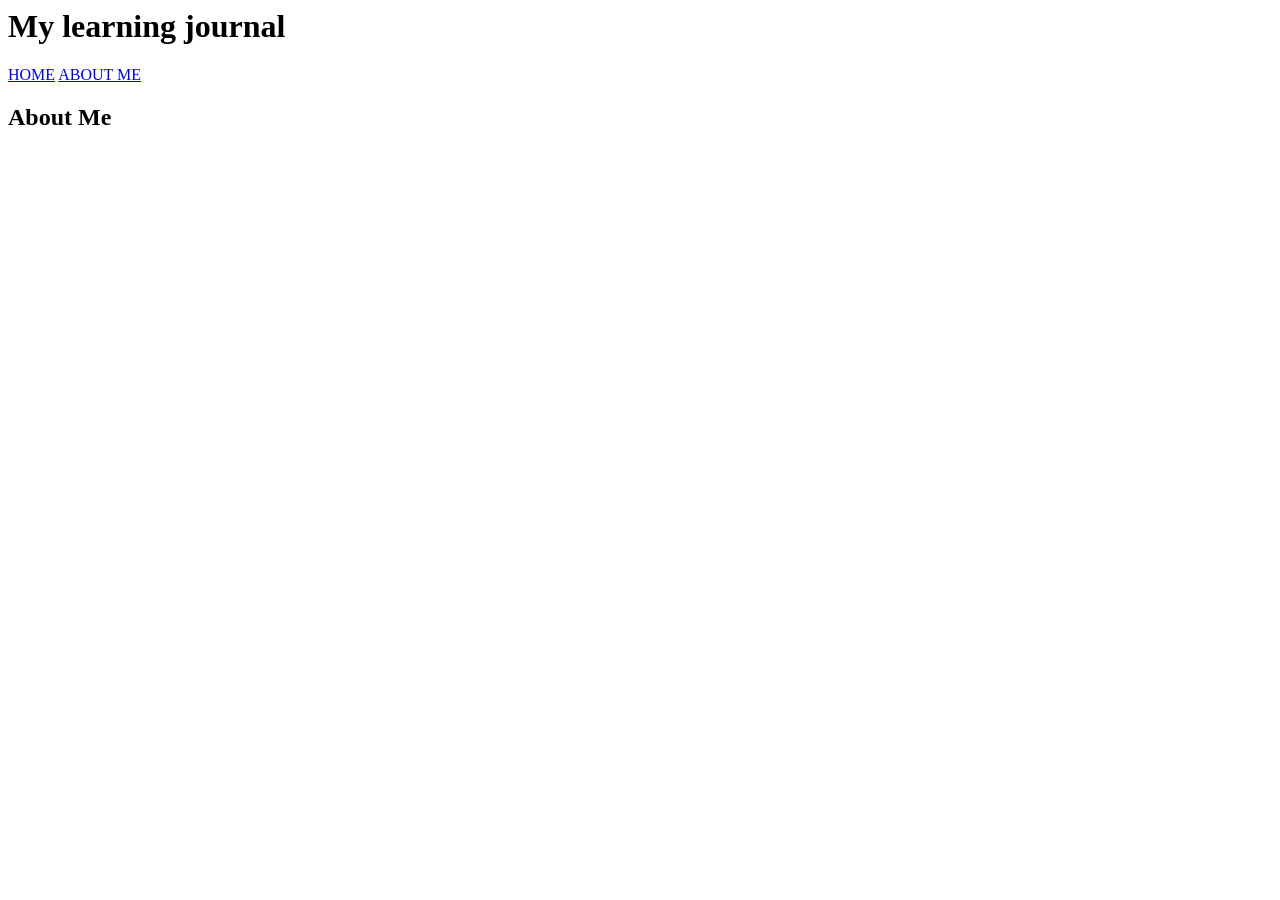
==== about-me/index.html @ eaa55583 "chore: initial commit" ====
<html>
    <head>
        <title>My Learning Journal</title>
        <link rel="stylesheet" href="css/style.css">
        <meta name="viewport" content="width=device-width, initial-scale=1.0">
    </head>
    <body>
        <header>
            <h1>My learning journal</h1>
            <a href="/index.html" target="_self">HOME</a>
            <a href="/about-me/index.html">ABOUT ME</a>
        </header>
        <h2>About Me</h2>
    </body>
</html>
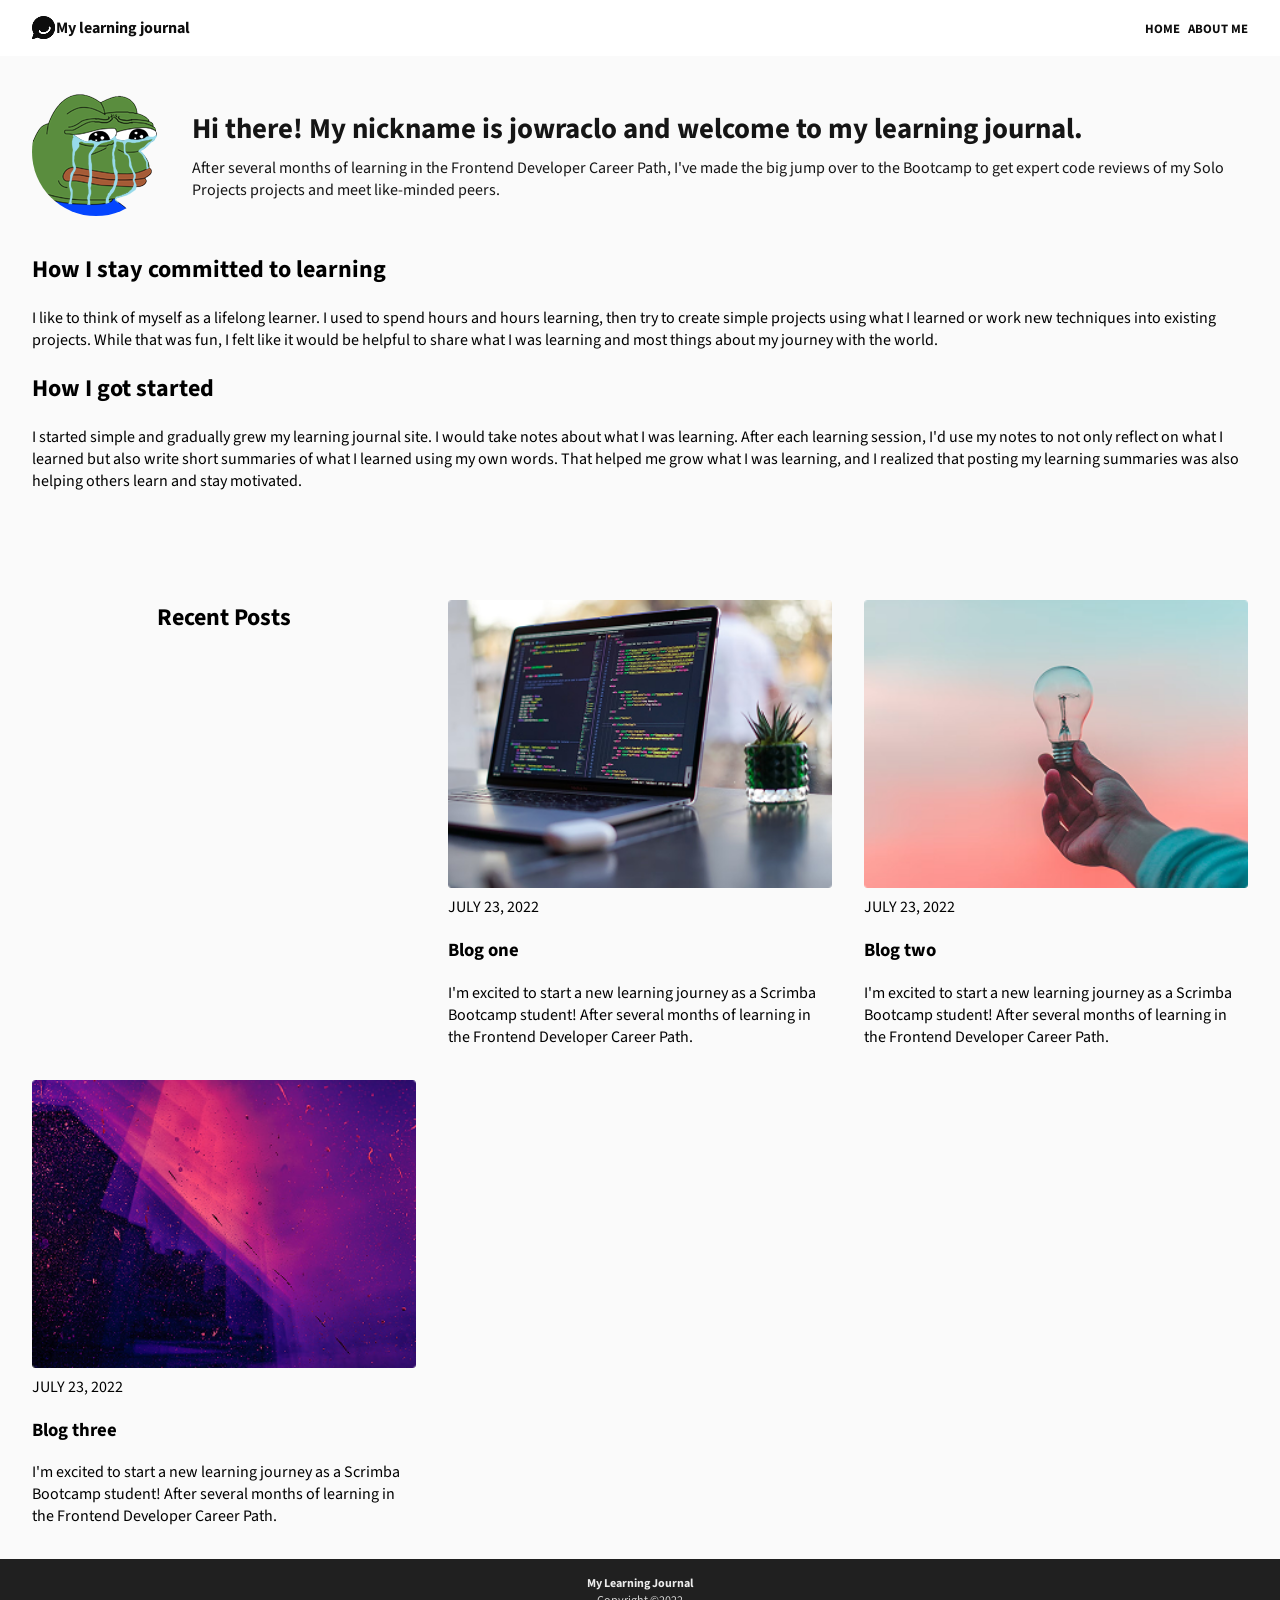
==== commit 6528944b: "chore(about): start about me page markup and styles - Added initial HTML structure for About Me page" ====
--- a/about-me/index.html
+++ b/about-me/index.html
@@ -1,15 +1,119 @@
+<!DOCTYPE html>
 <html>
     <head>
-        <title>My Learning Journal</title>
-        <link rel="stylesheet" href="css/style.css">
+        <title>About Me</title>
+        <link rel="stylesheet" href="../css/style.css">
         <meta name="viewport" content="width=device-width, initial-scale=1.0">
+        <link 
+            rel="preconnect" 
+            href="https://fonts.googleapis.com"
+        >
+        <link 
+            rel="preconnect" 
+            href="https://fonts.gstatic.com" 
+            crossorigin
+        >
+        <link 
+            href="https://fonts.googleapis.com/css2?family=Source+Sans+3:ital,wght@0,200..900;1,200..900&display=swap" 
+            rel="stylesheet"
+        >
     </head>
-    <body>
-        <header>
-            <h1>My learning journal</h1>
-            <a href="/index.html" target="_self">HOME</a>
-            <a href="/about-me/index.html">ABOUT ME</a>
-        </header>
-        <h2>About Me</h2>
+    <body class="about-me">
+        <div class="grid-container">
+            <header>
+                <img src="../images/logo.png" alt="learning journal logo">
+                <a 
+                    href="../index.html" 
+                    target="_self"
+                    class="logo"
+                >
+                    My learning journal
+                </a>
+                <nav>
+                    <ul>
+                        <li>
+                            <a href="../index.html" target="_self">HOME</a>
+                        </li>
+                        <li>
+                            <a href="./index.html">ABOUT ME</a>
+                        </li>
+                    </ul>
+                </nav>
+            </header>
+            <main>
+                <div class="hero">
+                    <img src="../images/avatar.png" 
+                        alt="An image of a crying pepe frog representing jowraclo's avatar"
+                        class="avatar"
+                    >
+                    <div>
+                        <h1>
+                            Hi there! My nickname is jowraclo and 
+                            welcome to my learning journal.
+                        </h1>
+                        <p>
+                            After several months of learning in the Frontend Developer Career Path, 
+                            I've made the big jump over to the Bootcamp to get expert code reviews of 
+                            my Solo Projects projects and meet like-minded peers.
+                        </p>
+                    </div>
+                </div>
+                <section class="about-me-main">
+                    <h2>How I stay committed to learning</h2>
+                    <p>
+                        I like to think of myself as a lifelong learner. 
+                        I used to spend hours and hours learning, 
+                        then try to create simple projects using what 
+                        I learned or work new techniques into existing projects.
+                        While that was fun, I felt like it would be helpful to share what 
+                        I was learning and most things about my journey with the world.
+                    </p>
+                    <h2>How I got started</h2>
+                    <p>
+                        I started simple and gradually grew my learning journal site. 
+                        I would take notes about what I was learning. 
+                        After each learning session, I'd use my notes to not only reflect on what
+                        I learned but also write short summaries of what I learned using my own words.
+                        That helped me grow what I was learning, 
+                        and I realized that posting my learning summaries was also 
+                        helping others learn and stay motivated.
+                    </p>
+                </section>
+                <section class="blogs">
+                    <h2 class="blogs-header">Recent Posts</h2>
+                    <div class="blog">
+                        <img src="../images/Blogs/blog-1-image.png" alt="Blog 1 Image">
+                        <p>JULY 23, 2022</p>
+                        <h3>Blog one</h3>
+                        <p>
+                            I'm excited to start a new learning journey as a Scrimba Bootcamp student!
+                            After several months of learning in the Frontend Developer Career Path.
+                        </p>
+                    </div>                
+                    <div class="blog">
+                        <img src="../images/Blogs/blog-2-image.png" alt="Blog 2 Image">
+                        <p>JULY 23, 2022</p>
+                        <h3>Blog two</h3>
+                        <p>
+                            I'm excited to start a new learning journey as a Scrimba Bootcamp student!
+                            After several months of learning in the Frontend Developer Career Path.
+                        </p>
+                    </div>              
+                    <div class="blog">
+                        <img src="../images/Blogs/blog-3-image.png" alt="Blog Three">
+                        <p>JULY 23, 2022</p>
+                        <h3>Blog three</h3>
+                        <p>
+                            I'm excited to start a new learning journey as a Scrimba Bootcamp student!
+                            After several months of learning in the Frontend Developer Career Path.
+                        </p>
+                    </div>
+                </section>
+            </main>
+            <footer>
+                <p>My Learning Journal</p>
+                <p class="copyright">Copyright ©<span id="year">2022</span></p>
+            </footer>
+        </div>
     </body>
 </html>
--- a/css/style.css
+++ b/css/style.css
@@ -0,0 +1,241 @@
+*,
+*::before,
+*::after {
+    box-sizing: border-box;
+}
+
+html, 
+body,
+.grid-container {
+    margin: 0;
+    padding: 0;
+}
+
+body {
+    font-family: "Source Sans 3", sans-serif;
+    font-optical-sizing: auto;
+    font-weight: 400;
+    font-style: normal;
+}
+
+.grid-container {
+    display: grid;
+    grid-template-columns: 1fr;
+}
+
+img {
+  max-width: 100%;
+  display: block;
+}
+
+/* header section */
+header {
+    grid-column: 1fr;
+    display: flex;
+    flex-direction: row;
+    justify-content: start;
+    align-items: center;
+    margin: 1em;
+}
+
+.logo {
+    font-size: 1rem;
+    margin: 0 auto 0 0;
+    text-decoration: none;
+    color: #0E0E0E;
+    font-weight: bold;
+}
+
+ul {
+    display: flex;
+    flex-direction: row;
+    gap: 0.5em;
+    margin: 0 0 0 auto;
+    list-style-type: none;
+    padding: 0;
+}
+
+a {
+    font-size: 0.8rem;
+    text-decoration: none;
+    color: #0E0E0E;
+    font-weight: bold;
+}
+
+a:hover {
+    cursor: pointer;
+    color: #6b6b6b;
+}
+
+a:active {
+    cursor: pointer;
+    color: #424242;
+}
+/* main section */
+
+main {
+    grid-column: 1fr;
+    background-color: #FAFAFA;
+}
+
+/* hero section */
+.hero {
+    display: flex;
+    flex-direction: column;
+    justify-content: end;
+    align-items: start;
+    padding: 4em 2em 1em 1em;
+    color: #FFFFFF;
+    background-image: url('../images/article-image-hero.png');
+    background-size: cover;
+}
+
+.hero p,
+.hero h2 {
+    margin: 0;
+}
+
+/* about-me hero section */
+body.about-me .hero {
+    display: flex;
+    flex-direction: column;
+    justify-content: start;
+    align-items: start;
+    margin: 1em;
+    padding: 0;
+    background-image: none;
+    color: #151515;
+    }
+
+.avatar {
+    border-radius: 50%;
+}
+
+body.about-me h1 {
+    font-size: 1.8em;
+    line-height: 108.2%;
+    margin: 0.4em 0;
+}
+
+/* about-me section */
+.about-me-main {
+    margin: 3em 1em;
+}
+
+/* recent posts header */
+.blogs-header {
+    text-align: center;
+    margin: 0;
+}
+
+/* blog section */
+.blogs {
+    display: grid;
+    grid-template-columns: 1fr;
+    gap: 1em;
+    margin: 2em 1em 1em 1em;
+}
+
+.blog {
+    display: flex;
+    flex-direction: column;
+    justify-content: center;
+    margin: 0 0 1em 0;
+}
+
+.blog img {
+    margin: 0 0 0.5em 0;
+}
+
+.blog h2 {
+    margin: 0.1em;
+}
+
+.blog p {
+    margin: 0;
+}
+
+/* footer section */
+footer {
+    display: block;
+    grid-column: 1fr;
+    margin: 0;
+    padding: 1em 5em;
+    background-color: #202020;
+    text-align: center;
+}
+
+footer h2,
+footer p {
+    font-size: 0.75rem;
+    margin: 0;
+}
+
+footer p {    
+    color: #ECECEC;
+    font-weight: bold;
+}
+
+.copyright {
+    color: #D7D7D7;
+    font-weight: normal;
+}
+
+@media (min-width: 768px) {
+    header {
+        margin: 1em 2em;
+    }
+
+    main {
+        display: grid;
+        grid-template-rows: 1fr 2fr;
+        gap: 1em;
+    }
+
+    /* hero */
+    .hero {
+        grid-row: 1fr;
+    }
+    
+    /* about-me hero */
+    body.about-me .hero {
+        display: flex;
+        flex-direction: row;
+        justify-content: start;
+        align-items: center;
+        gap: 2em;
+        margin: 2em 2em 0 2em;
+    }
+    
+    /* about-me section */
+    .about-me-main {
+        margin:  0 2em;
+    }
+
+    /* blogs */
+    .blogs {
+        grid-row: 2fr;
+        display: grid;
+        grid-template-columns: 1fr 1fr 1fr;
+        gap: 2em;
+        margin: 2em;
+    }
+
+    .blog {
+        margin: 0;
+    }
+
+    /* blogs (recent posts version) */
+    body.about-me .blogs{
+        grid-template-columns: repeat(3, 1fr);
+        grid-auto-rows: auto;
+    }
+
+    body.about-me .blogs-header {
+        grid-column: 3fr;
+    }
+
+    body.about-me .blog {
+        grid-column: 1fr;
+    }
+}
